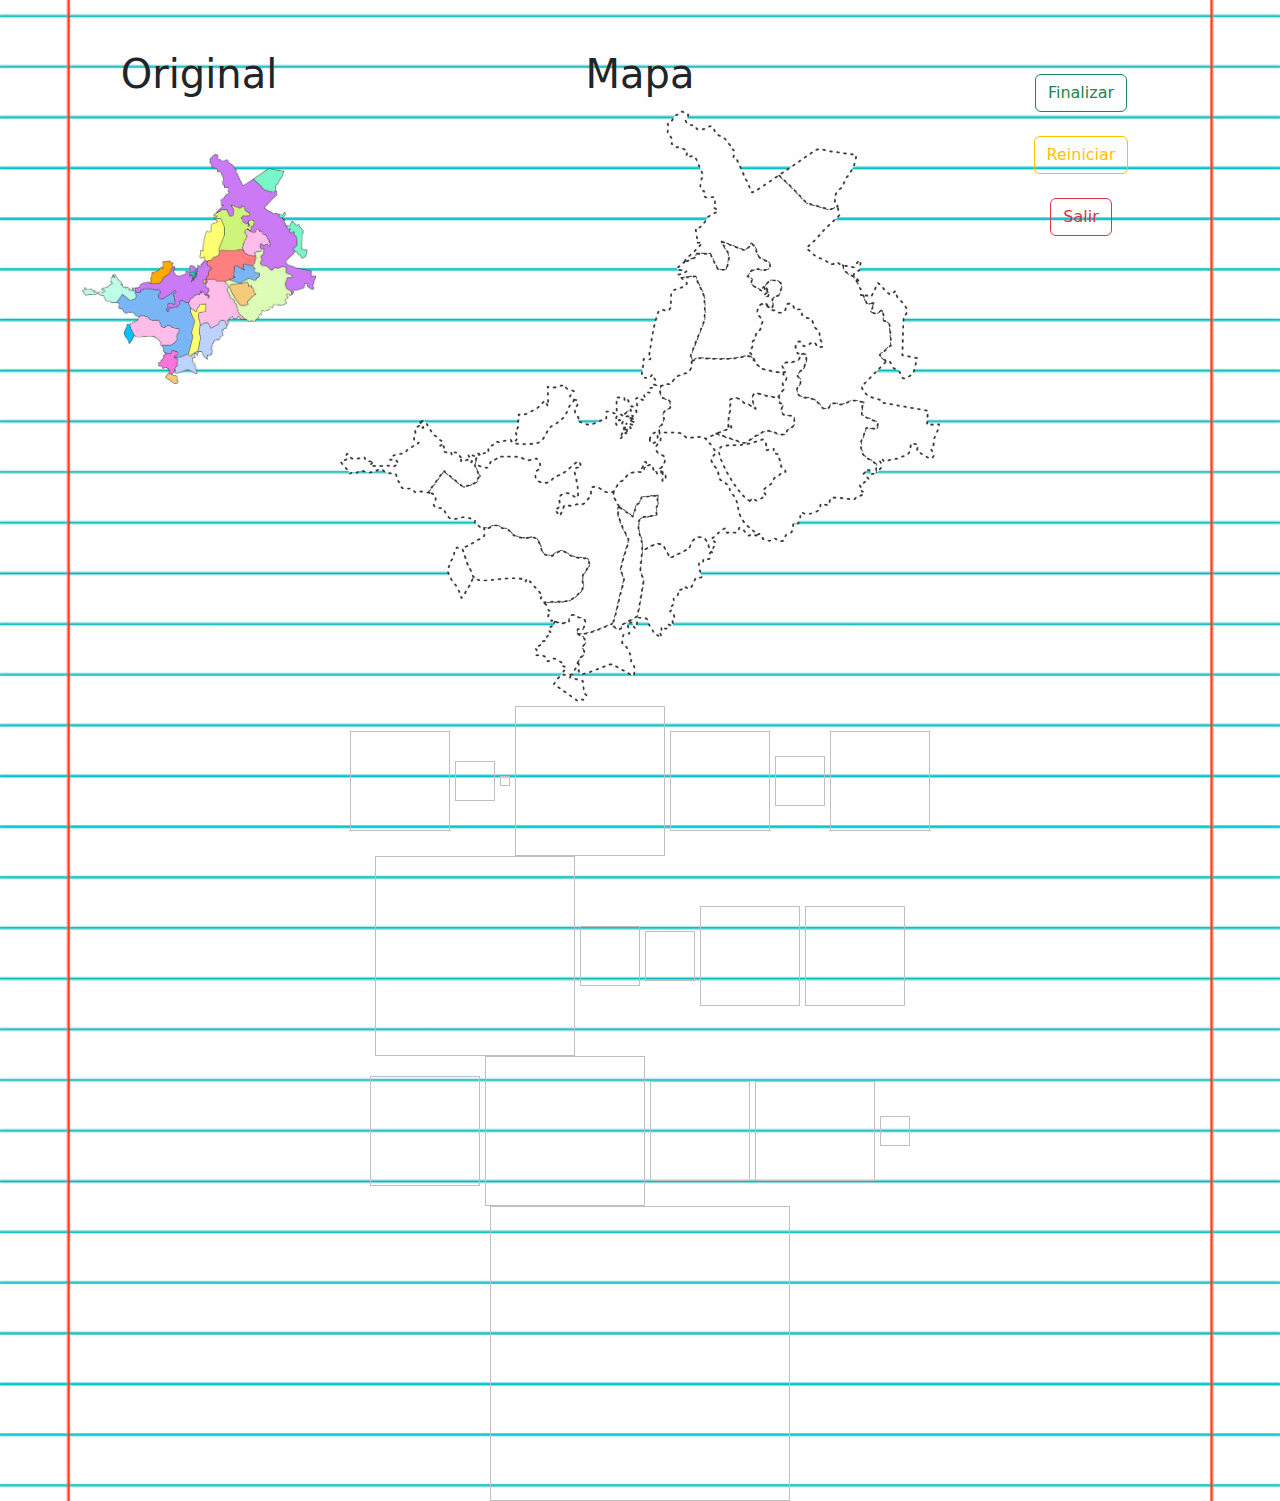
==== index.html @ 9069d30c "div" ====
<!DOCTYPE html>
<html lang="en">
<head>
<meta charset="UTF-8">
<meta name="viewport" content="width=device-width, initial-scale=1.0">
<link href="https://cdn.jsdelivr.net/npm/bootstrap@5.3.3/dist/css/bootstrap.min.css" rel="stylesheet" integrity="sha384-QWTKZyjpPEjISv5WaRU9OFeRpok6YctnYmDr5pNlyT2bRjXh0JMhjY6hW+ALEwIH" crossorigin="anonymous">
  <style>
    /* Estilo para la imagen de fondo */
    body {
      background-image: url('MAPEANDO/FONDO1.png'); /* Ruta de la imagen de fondo */
      background-size: cover; /* Cubre todo el tamaño del cuerpo */
      background-position: center; /* Centra la imagen */
    }
  </style>
<title>Mapeando</title>
<link rel="stylesheet" href="style.css">
</head>
<body>
    <main>
        <div class="container">
          <div class="row">
            <br>
            <div class="col">
              <h1><center>Original</center></h1>
              <br><br>
              <img src="MAPEANDO/MAPA.png" class="img-fluid">
            </div>
            <div class="col-md">
              <h1><center>Mapa</center></h1>
              <svg width="600" height="600" id="entorno">
                <g id="fondo">
                  <image xlink:href="MAPEANDO/MAPA FONDO.png" width="600" height="600" x="0" y="0"></image>
                </g>
                <!-- Aquí se mostrarán las imágenes de la clase padre -->
                <div class="imagenes-padre">
                  <g class="padre" id="0"> <image xlink:href="agt/1.png"  class="movil"></g>
                  <g class="padre" id="1"> <image xlink:href="agt/2.png"  class="movil"></g>
                  <g class="padre" id="2"> <image xlink:href="agt/3.png"  class="movil"></g>
                  <g class="padre" id="3"> <image xlink:href="agt/4.png"  class="movil"></g>
                  <g class="padre" id="4"> <image xlink:href="agt/5.png"  class="movil"></g>
                  <g class="padre" id="5"> <image xlink:href="agt/6.png"  class="movil"></g>
                  <g class="padre" id="6"> <image xlink:href="agt/7.png"  class="movil"></g>
                  <g class="padre" id="7"> <image xlink:href="agt/8.png"  class="movil"></g>
                  <g class="padre" id="8"> <image xlink:href="agt/9.png"  class="movil"></g>
                  <g class="padre" id="9"> <image xlink:href="agt/10.png" class="movil"></g>
                  <g class="padre" id="10"><image xlink:href="agt/11.png" class="movil"></g>
                  <g class="padre" id="11"><image xlink:href="agt/12.png" class="movil"></g>
                  <g class="padre" id="12"><image xlink:href="agt/13.png" class="movil"></g>
                  <g class="padre" id="13"><image xlink:href="agt/14.png" class="movil"></g>
                  <g class="padre" id="14"><image xlink:href="agt/15.png" class="movil"></g>
                  <g class="padre" id="15"><image xlink:href="agt/16.png" class="movil"></g>
                  <g class="padre" id="16"><image xlink:href="agt/17.png" class="movil"></g>
                  <g class="padre" id="17"><image xlink:href="agt/18.png" class="movil"></g>
                  <!-- Agrega las demás imágenes aquí -->
                </div>
              </svg>
            </div>
            <div class="col">
              <br>
              <center><a href="confetti.js" class="btn btn-outline-success">Finalizar</a></center>
              <br>
              <center><a href="index.html" class="btn btn-outline-warning">Reiniciar</a></center>
              <br>
              <center><a href="menu.html" class="btn btn-outline-danger">Salir</a></center>
            </div>
          </div>
        </div>
      </main>
    <footer>
    </footer>
</body>
<script>
    function mostrarNombre() {
        // Obtener el valor del nombre ingresado
        var nombre = document.getElementById("nombre").value;

        // Mostrar el nombre en el div
        var divNombre = document.getElementById("divNombre");
        var nombreMostrado = document.getElementById("nombreMostrado");
        nombreMostrado.textContent = nombre;
        divNombre.style.display = "block"; // Mostrar el div
    }
</script>
<script src="juego.js"></script>
<script src="confetti.js"></script>
<script src="https://cdn.jsdelivr.net/npm/bootstrap@5.3.2/dist/js/bootstrap.bundle.min.js" integrity="sha384-C6RzsynM9kWDrMNeT87bh95OGNyZPhcTNXj1NW7RuBCsyN/o0jlpcV8Qyq46cDfL" crossorigin="anonymous"></script>
</html>
---- style.css ----
.comic-neue-light {
  font-family: "Comic Neue", cursive;
  font-weight: 300;
  font-style: normal;
}

.comic-neue-regular {
  font-family: "Comic Neue", cursive;
  font-weight: 400;
  font-style: normal;
}

.comic-neue-bold {
  font-family: "Comic Neue", cursive;
  font-weight: 700;
  font-style: normal;
}

.comic-neue-light-italic {
  font-family: "Comic Neue", cursive;
  font-weight: 300;
  font-style: italic;
}

.comic-neue-regular-italic {
  font-family: "Comic Neue", cursive;
  font-weight: 400;
  font-style: italic;
}

.comic-neue-bold-italic {
  font-family: "Comic Neue", cursive;
  font-weight: 700;
  font-style: italic;
}

#body1 {
    font-family: Arial, sans-serif;
    margin: 0;
    padding: 0;
    background-color: #f0f0f0;
  }
  
  .container {
    text-align: center;
    margin-top: 50px;
  }
  
  .title {
    color: #333;
  }
  
  .puzzle-container {
    position: relative;
    margin-top: 20px;
    width: 400px;
    height: 300px;
    border: 2px solid #333;
    overflow: hidden;
  }
  
  .puzzle-image {
    width: 100%;
    height: 100%;
    background-image: url('/agt/mapa.png'); /* Coloca la imagen de tu rompecabezas */
    background-size: cover;
    transition: transform 0.5s ease;
  }
  
  .start-button {
    margin-top: 20px;
    padding: 10px 20px;
    font-size: 16px;
    background-color: #4CAF50;
    color: white;
    border: none;
    border-radius: 5px;
    cursor: pointer;
    transition: background-color 0.3s ease;
  }
  
  .start-button:hover {
    background-color: #45a049;
  }
  
  .start-button:active {
    background-color: #3e8e41;
  }
  
  .start-button:focus {
    outline: none;
  }
  
  /* Animación para cuando se inicia el juego */
  .start-game {
    animation: shake 0.5s;
  }
  
  @keyframes shake {
    0% { transform: translateX(0); }
    25% { transform: translateX(-10px); }
    50% { transform: translateX(10px); }
    75% { transform: translateX(-5px); }
    100% { transform: translateX(0); }
  }
  
body {
    margin: 0;
    padding: 0;
    overflow: hidden; /* Para que el confeti no desborde */
    background-color: #f0f0f0;
}

.confeti {
    width: 20px; /* Ancho del rectángulo */
    height: 10px; /* Altura del rectángulo */
    position: absolute;
    animation: fall 5s infinite linear; /* Animación de caída */
}

@keyframes fall {
    0% {
        transform: translateY(-100vh) rotate(0deg);
        opacity: 0;
    }
    100% {
        transform: translateY(100vh) rotate(360deg);
        opacity: 1;
    }
}

#entorno{
    display: block;
    margin: 0 auto;
}
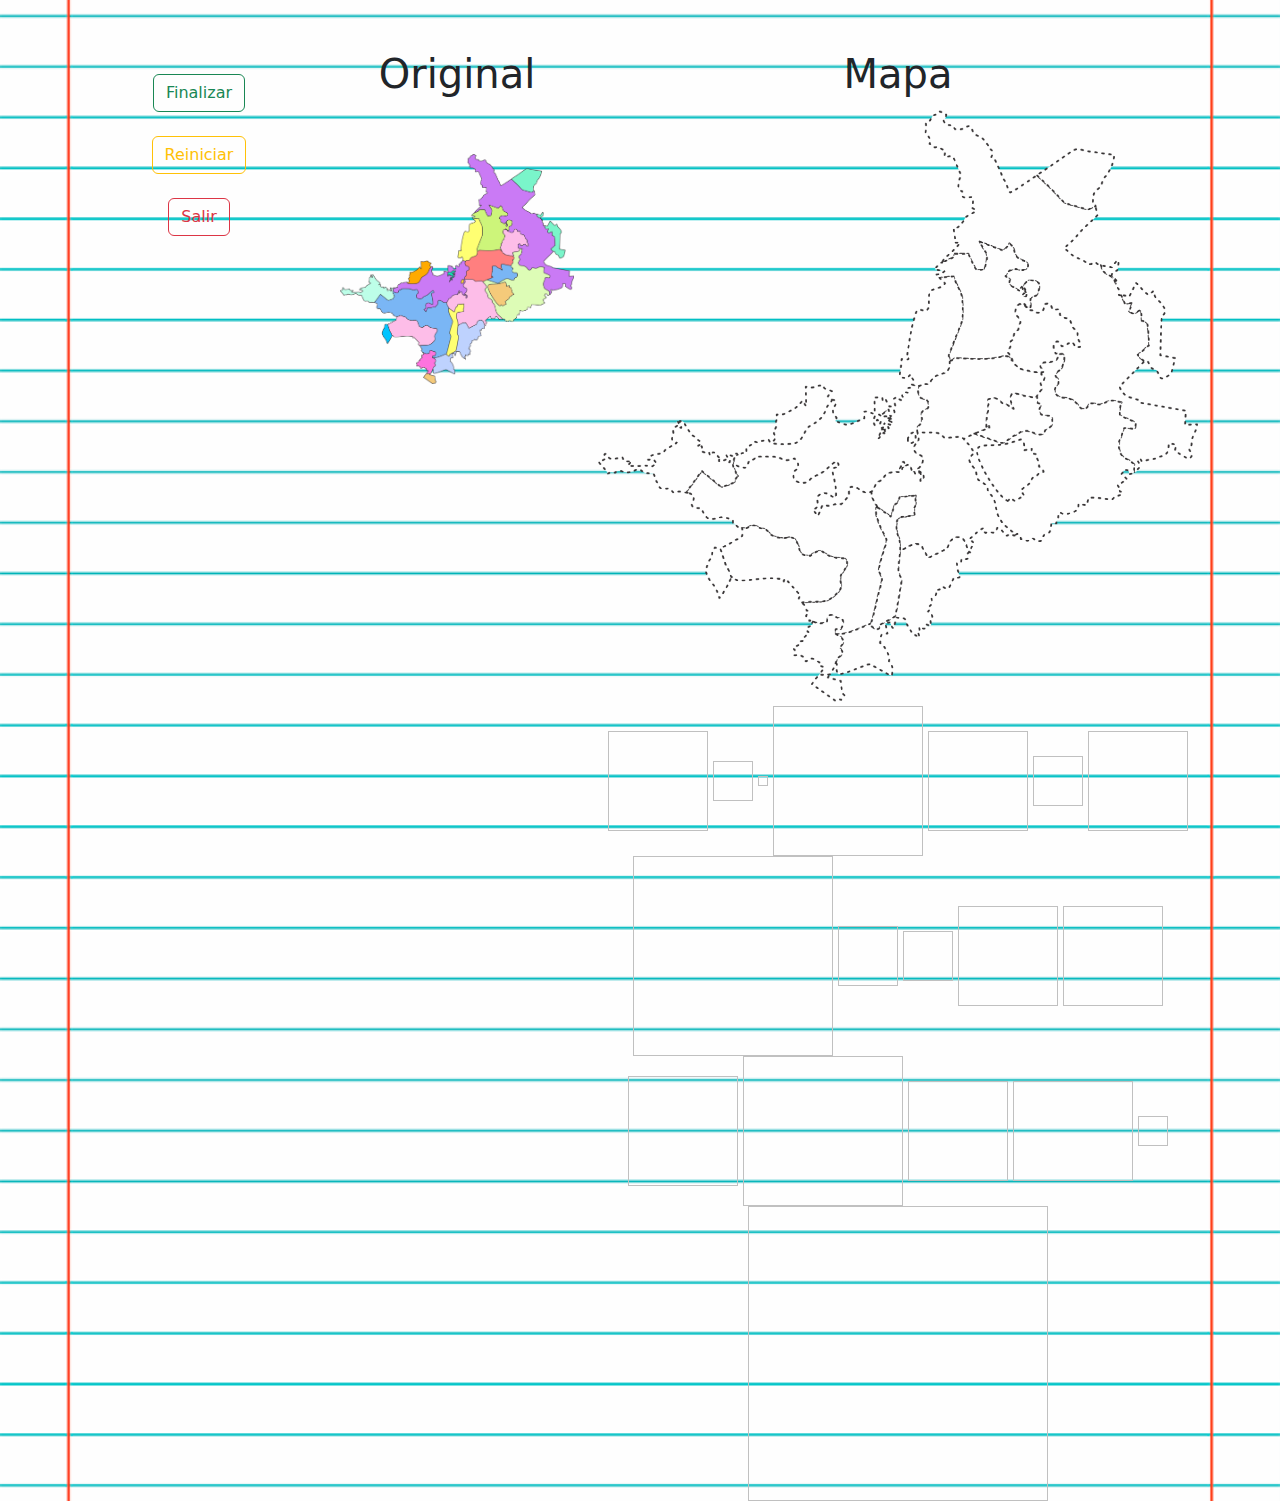
==== commit f05b7337: "botones" ====
--- a/index.html
+++ b/index.html
@@ -19,6 +19,14 @@
     <main>
         <div class="container">
           <div class="row">
+            <div class="col">
+                <br>
+                <center><a href="confetti.js" class="btn btn-outline-success">Finalizar</a></center>
+                <br>
+                <center><a href="index.html" class="btn btn-outline-warning">Reiniciar</a></center>
+                <br>
+                <center><a href="menu.html" class="btn btn-outline-danger">Salir</a></center>
+              </div>
             <br>
             <div class="col">
               <h1><center>Original</center></h1>
@@ -55,14 +63,6 @@
                 </div>
               </svg>
             </div>
-            <div class="col">
-              <br>
-              <center><a href="confetti.js" class="btn btn-outline-success">Finalizar</a></center>
-              <br>
-              <center><a href="index.html" class="btn btn-outline-warning">Reiniciar</a></center>
-              <br>
-              <center><a href="menu.html" class="btn btn-outline-danger">Salir</a></center>
-            </div>
           </div>
         </div>
       </main>
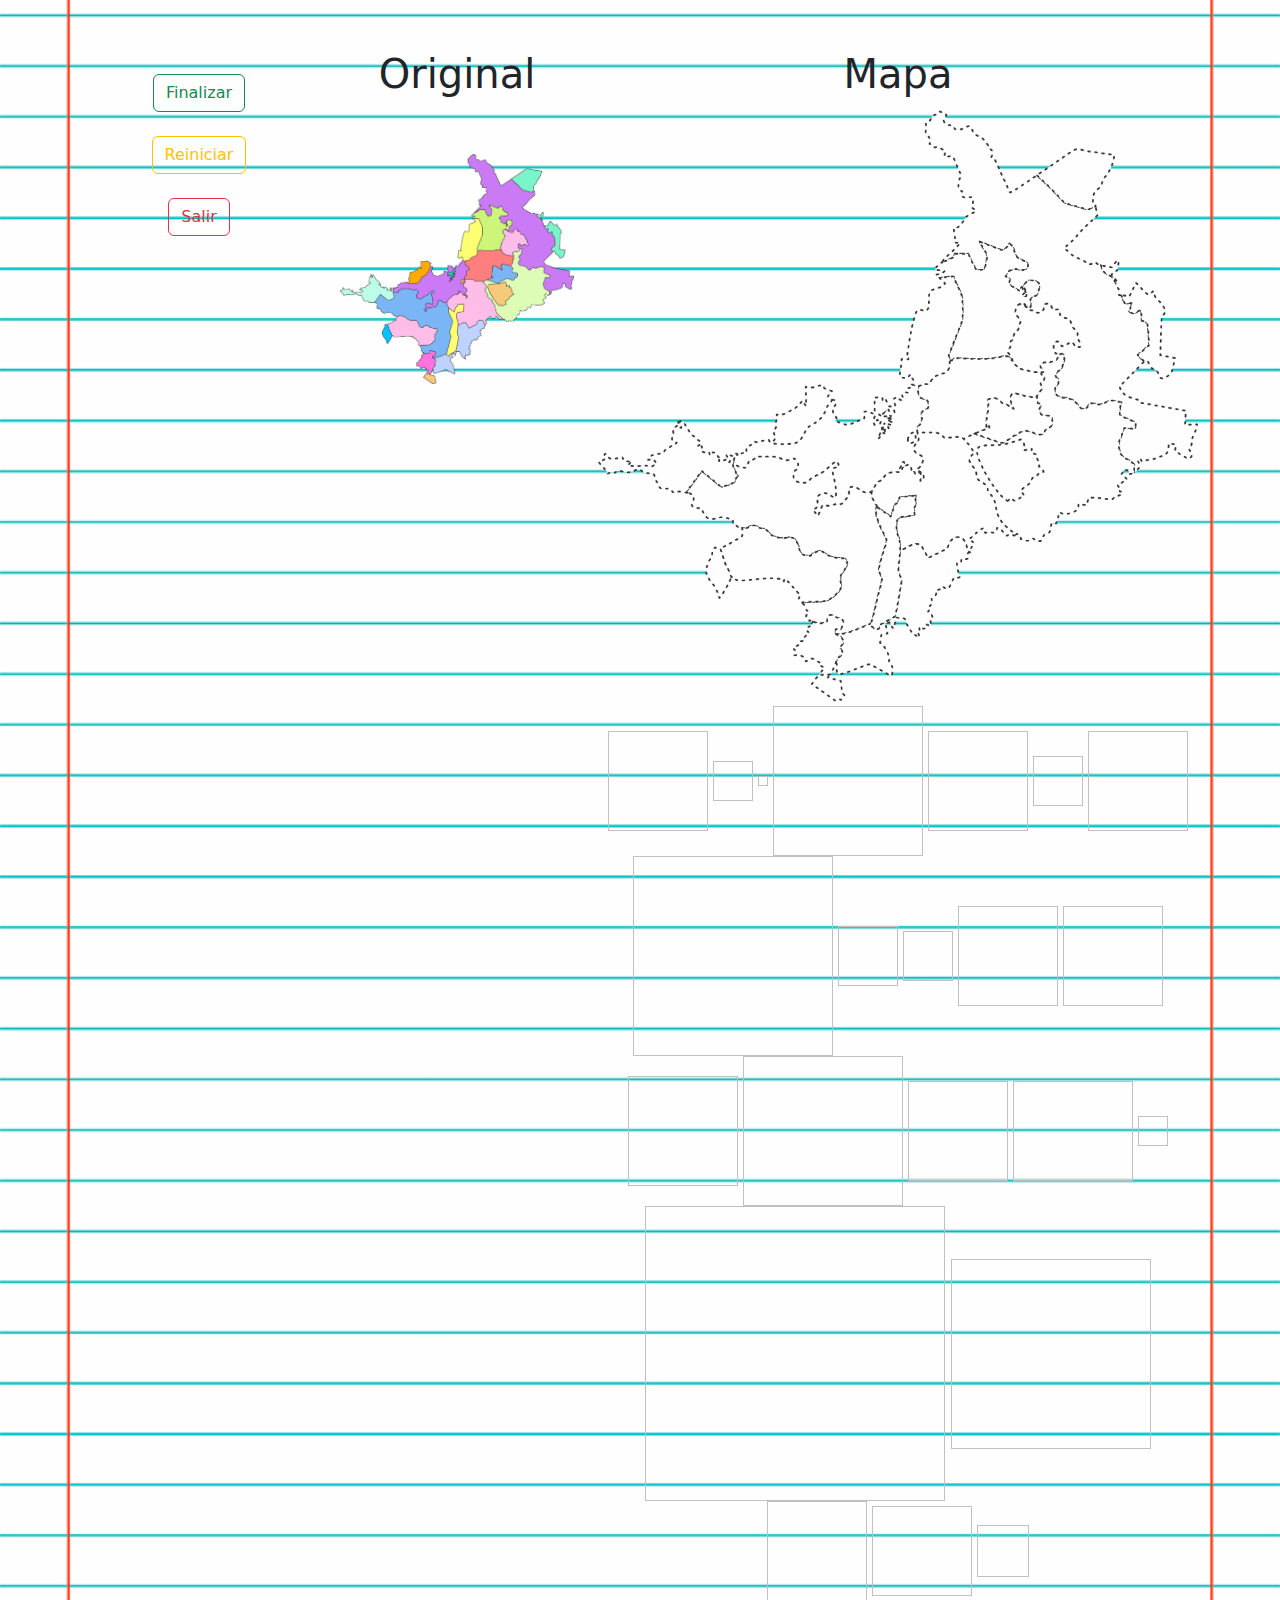
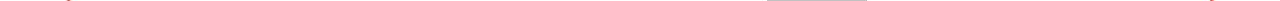
==== commit 2b78814b: "imagenes" ====
--- a/index.html
+++ b/index.html
@@ -59,6 +59,10 @@
                   <g class="padre" id="15"><image xlink:href="agt/16.png" class="movil"></g>
                   <g class="padre" id="16"><image xlink:href="agt/17.png" class="movil"></g>
                   <g class="padre" id="17"><image xlink:href="agt/18.png" class="movil"></g>
+                  <g class="padre" id="18"><image xlink:href="agt/19.png" class="movil"></g>
+                  <g class="padre" id="19"><image xlink:href="agt/20.png" class="movil"></g>
+                  <g class="padre" id="20"><image xlink:href="agt/21.png" class="movil"></g>
+                  <g class="padre" id="21"><image xlink:href="agt/22.png" class="movil"></g>
                   <!-- Agrega las demás imágenes aquí -->
                 </div>
               </svg>
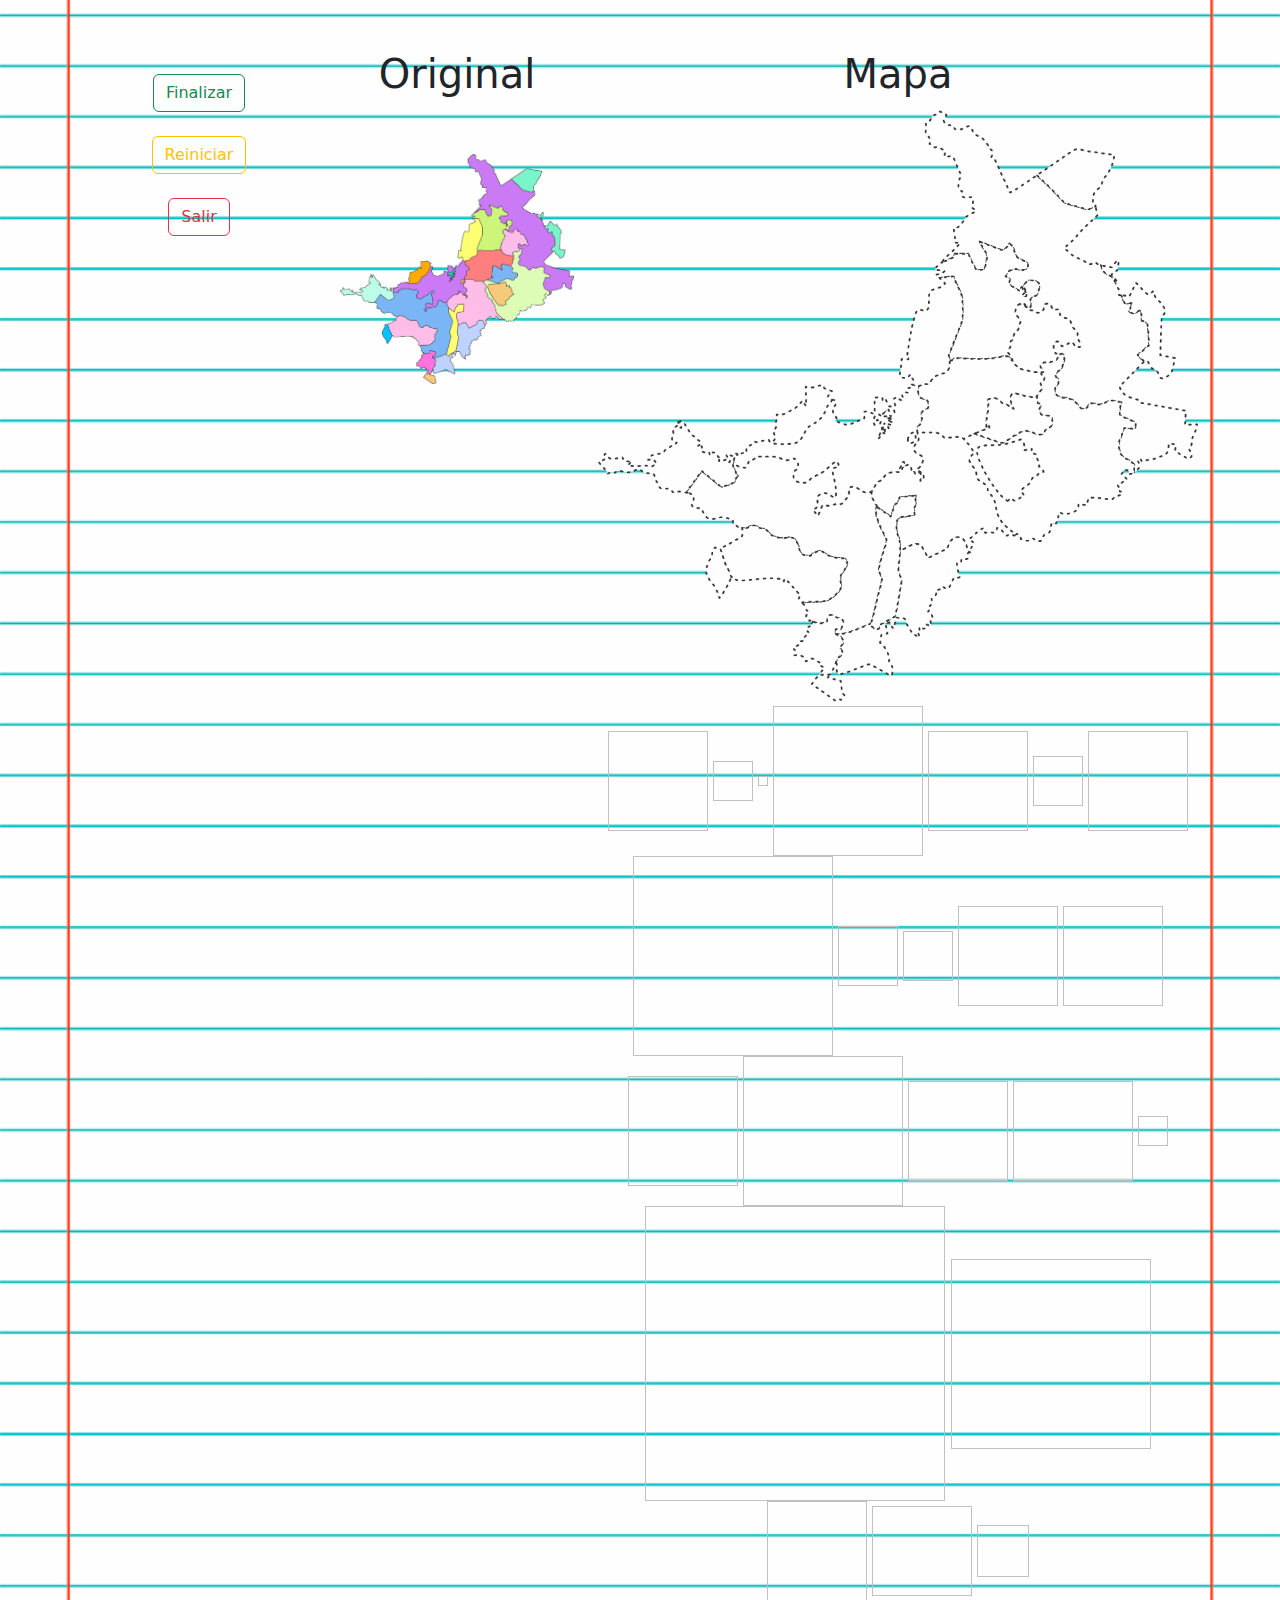
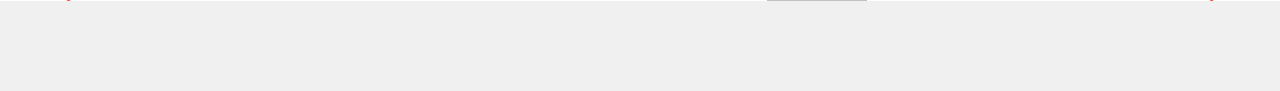
==== commit bd5c2c41: "img" ====
--- a/index.html
+++ b/index.html
@@ -33,37 +33,36 @@
               <br><br>
               <img src="MAPEANDO/MAPA.png" class="img-fluid">
             </div>
-            <div class="col-md">
+            <div class="col">
               <h1><center>Mapa</center></h1>
               <svg width="600" height="600" id="entorno">
                 <g id="fondo">
                   <image xlink:href="MAPEANDO/MAPA FONDO.png" width="600" height="600" x="0" y="0"></image>
                 </g>
                 <!-- Aquí se mostrarán las imágenes de la clase padre -->
-                <div class="imagenes-padre">
-                  <g class="padre" id="0"> <image xlink:href="agt/1.png"  class="movil"></g>
-                  <g class="padre" id="1"> <image xlink:href="agt/2.png"  class="movil"></g>
-                  <g class="padre" id="2"> <image xlink:href="agt/3.png"  class="movil"></g>
-                  <g class="padre" id="3"> <image xlink:href="agt/4.png"  class="movil"></g>
-                  <g class="padre" id="4"> <image xlink:href="agt/5.png"  class="movil"></g>
-                  <g class="padre" id="5"> <image xlink:href="agt/6.png"  class="movil"></g>
-                  <g class="padre" id="6"> <image xlink:href="agt/7.png"  class="movil"></g>
-                  <g class="padre" id="7"> <image xlink:href="agt/8.png"  class="movil"></g>
-                  <g class="padre" id="8"> <image xlink:href="agt/9.png"  class="movil"></g>
-                  <g class="padre" id="9"> <image xlink:href="agt/10.png" class="movil"></g>
-                  <g class="padre" id="10"><image xlink:href="agt/11.png" class="movil"></g>
-                  <g class="padre" id="11"><image xlink:href="agt/12.png" class="movil"></g>
-                  <g class="padre" id="12"><image xlink:href="agt/13.png" class="movil"></g>
-                  <g class="padre" id="13"><image xlink:href="agt/14.png" class="movil"></g>
-                  <g class="padre" id="14"><image xlink:href="agt/15.png" class="movil"></g>
-                  <g class="padre" id="15"><image xlink:href="agt/16.png" class="movil"></g>
-                  <g class="padre" id="16"><image xlink:href="agt/17.png" class="movil"></g>
-                  <g class="padre" id="17"><image xlink:href="agt/18.png" class="movil"></g>
-                  <g class="padre" id="18"><image xlink:href="agt/19.png" class="movil"></g>
-                  <g class="padre" id="19"><image xlink:href="agt/20.png" class="movil"></g>
-                  <g class="padre" id="20"><image xlink:href="agt/21.png" class="movil"></g>
-                  <g class="padre" id="21"><image xlink:href="agt/22.png" class="movil"></g>
-                  <!-- Agrega las demás imágenes aquí -->
+                <div class="col">
+                  <g class="padre" id="0"> <image xlink:href="/agt/1.png"  class="movil"></g>
+                  <g class="padre" id="1"> <image xlink:href="/agt/2.png"  class="movil"></g>
+                  <g class="padre" id="2"> <image xlink:href="/agt/3.png"  class="movil"></g>
+                  <g class="padre" id="3"> <image xlink:href="/agt/4.png"  class="movil"></g>
+                  <g class="padre" id="4"> <image xlink:href="/agt/5.png"  class="movil"></g>
+                  <g class="padre" id="5"> <image xlink:href="/agt/6.png"  class="movil"></g>
+                  <g class="padre" id="6"> <image xlink:href="/agt/7.png"  class="movil"></g>
+                  <g class="padre" id="7"> <image xlink:href="/agt/8.png"  class="movil"></g>
+                  <g class="padre" id="8"> <image xlink:href="/agt/9.png"  class="movil"></g>
+                  <g class="padre" id="9"> <image xlink:href="/agt/10.png" class="movil"></g>
+                  <g class="padre" id="10"><image xlink:href="/agt/11.png" class="movil"></g>
+                  <g class="padre" id="11"><image xlink:href="/agt/12.png" class="movil"></g>
+                  <g class="padre" id="12"><image xlink:href="/agt/13.png" class="movil"></g>
+                  <g class="padre" id="13"><image xlink:href="/agt/14.png" class="movil"></g>
+                  <g class="padre" id="14"><image xlink:href="/agt/15.png" class="movil"></g>
+                  <g class="padre" id="15"><image xlink:href="/agt/16.png" class="movil"></g>
+                  <g class="padre" id="16"><image xlink:href="/agt/17.png" class="movil"></g>
+                  <g class="padre" id="17"><image xlink:href="/agt/18.png" class="movil"></g>
+                  <g class="padre" id="18"><image xlink:href="/agt/19.png" class="movil"></g>
+                  <g class="padre" id="19"><image xlink:href="/agt/20.png" class="movil"></g>
+                  <g class="padre" id="20"><image xlink:href="/agt/21.png" class="movil"></g>
+                  <g class="padre" id="21"><image xlink:href="/agt/22.png" class="movil"></g>
                 </div>
               </svg>
             </div>
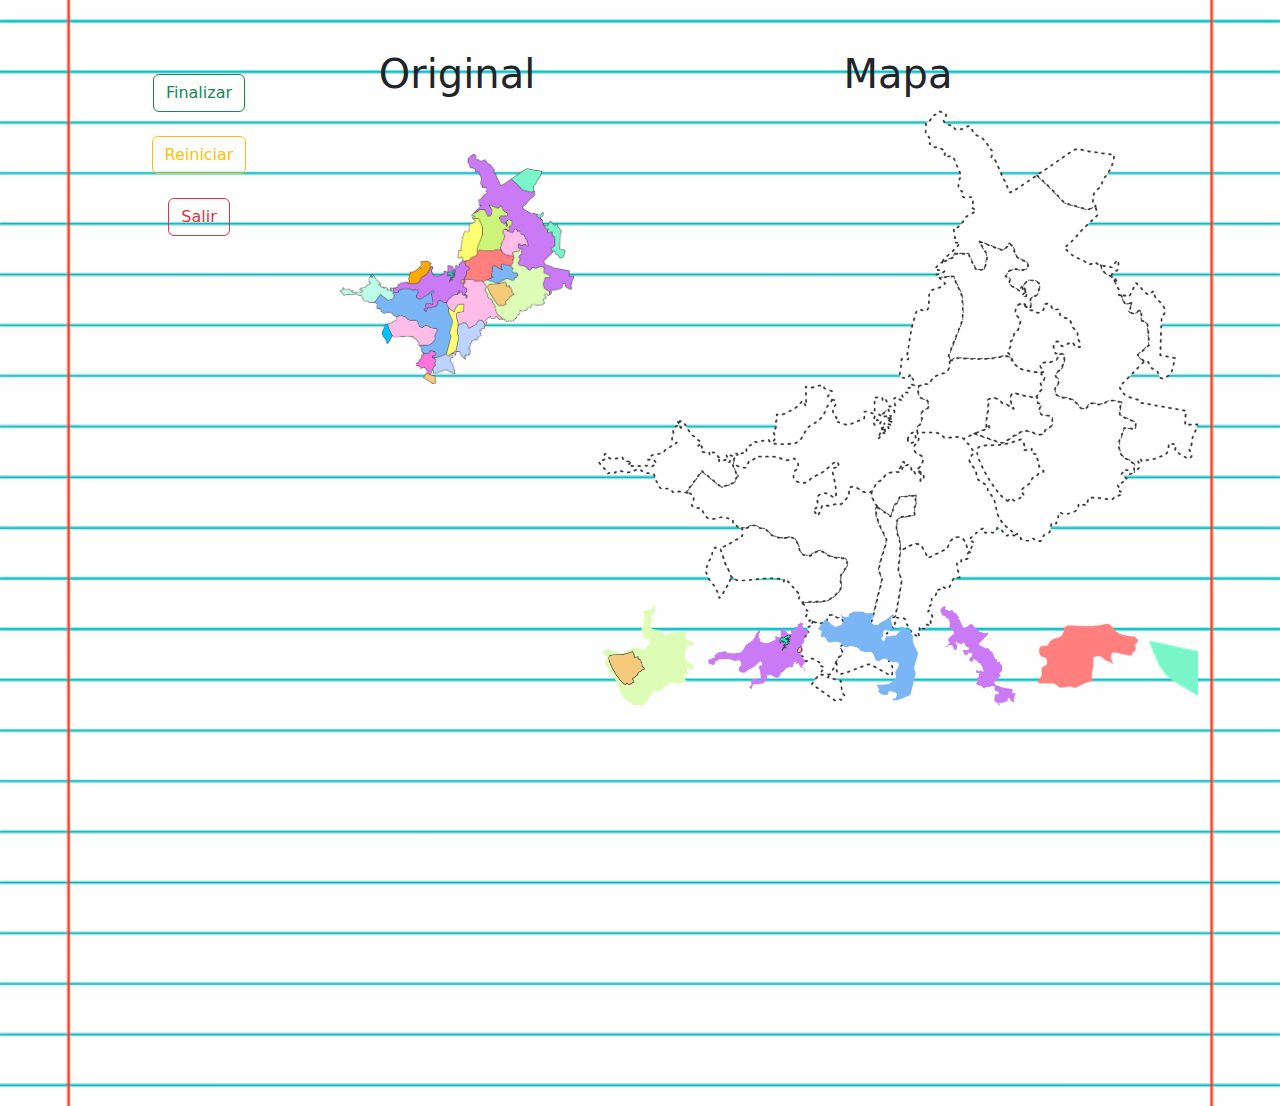
==== commit 71dd3b53: "ajuste de imagenes" ====
--- a/index.html
+++ b/index.html
@@ -35,35 +35,32 @@
             </div>
             <div class="col">
               <h1><center>Mapa</center></h1>
-              <svg width="600" height="600" id="entorno">
+              <svg width="600" height="1000" id="entorno">
                 <g id="fondo">
                   <image xlink:href="MAPEANDO/MAPA FONDO.png" width="600" height="600" x="0" y="0"></image>
                 </g>
-                <!-- Aquí se mostrarán las imágenes de la clase padre -->
-                <div class="col">
-                  <g class="padre" id="0"> <image xlink:href="/agt/1.png"  class="movil"></g>
-                  <g class="padre" id="1"> <image xlink:href="/agt/2.png"  class="movil"></g>
-                  <g class="padre" id="2"> <image xlink:href="/agt/3.png"  class="movil"></g>
-                  <g class="padre" id="3"> <image xlink:href="/agt/4.png"  class="movil"></g>
-                  <g class="padre" id="4"> <image xlink:href="/agt/5.png"  class="movil"></g>
-                  <g class="padre" id="5"> <image xlink:href="/agt/6.png"  class="movil"></g>
-                  <g class="padre" id="6"> <image xlink:href="/agt/7.png"  class="movil"></g>
-                  <g class="padre" id="7"> <image xlink:href="/agt/8.png"  class="movil"></g>
-                  <g class="padre" id="8"> <image xlink:href="/agt/9.png"  class="movil"></g>
-                  <g class="padre" id="9"> <image xlink:href="/agt/10.png" class="movil"></g>
-                  <g class="padre" id="10"><image xlink:href="/agt/11.png" class="movil"></g>
-                  <g class="padre" id="11"><image xlink:href="/agt/12.png" class="movil"></g>
-                  <g class="padre" id="12"><image xlink:href="/agt/13.png" class="movil"></g>
-                  <g class="padre" id="13"><image xlink:href="/agt/14.png" class="movil"></g>
-                  <g class="padre" id="14"><image xlink:href="/agt/15.png" class="movil"></g>
-                  <g class="padre" id="15"><image xlink:href="/agt/16.png" class="movil"></g>
-                  <g class="padre" id="16"><image xlink:href="/agt/17.png" class="movil"></g>
-                  <g class="padre" id="17"><image xlink:href="/agt/18.png" class="movil"></g>
-                  <g class="padre" id="18"><image xlink:href="/agt/19.png" class="movil"></g>
-                  <g class="padre" id="19"><image xlink:href="/agt/20.png" class="movil"></g>
-                  <g class="padre" id="20"><image xlink:href="/agt/21.png" class="movil"></g>
-                  <g class="padre" id="21"><image xlink:href="/agt/22.png" class="movil"></g>
-                </div>
+                  <g class="padre" id="0"> <image xlink:href="agt/1.png"  class="movil"></g>
+                  <g class="padre" id="1"> <image xlink:href="agt/2.png"  class="movil"></g>
+                  <g class="padre" id="2"> <image xlink:href="agt/3.png"  class="movil"></g>
+                  <g class="padre" id="3"> <image xlink:href="agt/4.png"  class="movil"></g>
+                  <g class="padre" id="4"> <image xlink:href="agt/5.png"  class="movil"></g>
+                  <g class="padre" id="5"> <image xlink:href="agt/6.png"  class="movil"></g>
+                  <g class="padre" id="6"> <image xlink:href="agt/7.png"  class="movil"></g>
+                  <g class="padre" id="7"> <image xlink:href="agt/8.png"  class="movil"></g>
+                  <g class="padre" id="8"> <image xlink:href="agt/9.png"  class="movil"></g>
+                  <g class="padre" id="9"> <image xlink:href="agt/10.png" class="movil"></g>
+                  <g class="padre" id="10"><image xlink:href="agt/11.png" class="movil"></g>
+                  <g class="padre" id="11"><image xlink:href="agt/12.png" class="movil"></g>
+                  <g class="padre" id="12"><image xlink:href="agt/13.png" class="movil"></g>
+                  <g class="padre" id="13"><image xlink:href="agt/14.png" class="movil"></g>
+                  <g class="padre" id="14"><image xlink:href="agt/15.png" class="movil"></g>
+                  <g class="padre" id="15"><image xlink:href="agt/16.png" class="movil"></g>
+                  <g class="padre" id="16"><image xlink:href="agt/17.png" class="movil"></g>
+                  <g class="padre" id="17"><image xlink:href="agt/18.png" class="movil"></g>
+                  <g class="padre" id="18"><image xlink:href="agt/19.png" class="movil"></g>
+                  <g class="padre" id="19"><image xlink:href="agt/20.png" class="movil"></g>
+                  <g class="padre" id="20"><image xlink:href="agt/21.png" class="movil"></g>
+                  <g class="padre" id="21"><image xlink:href="agt/22.png" class="movil"></g>
               </svg>
             </div>
           </div>
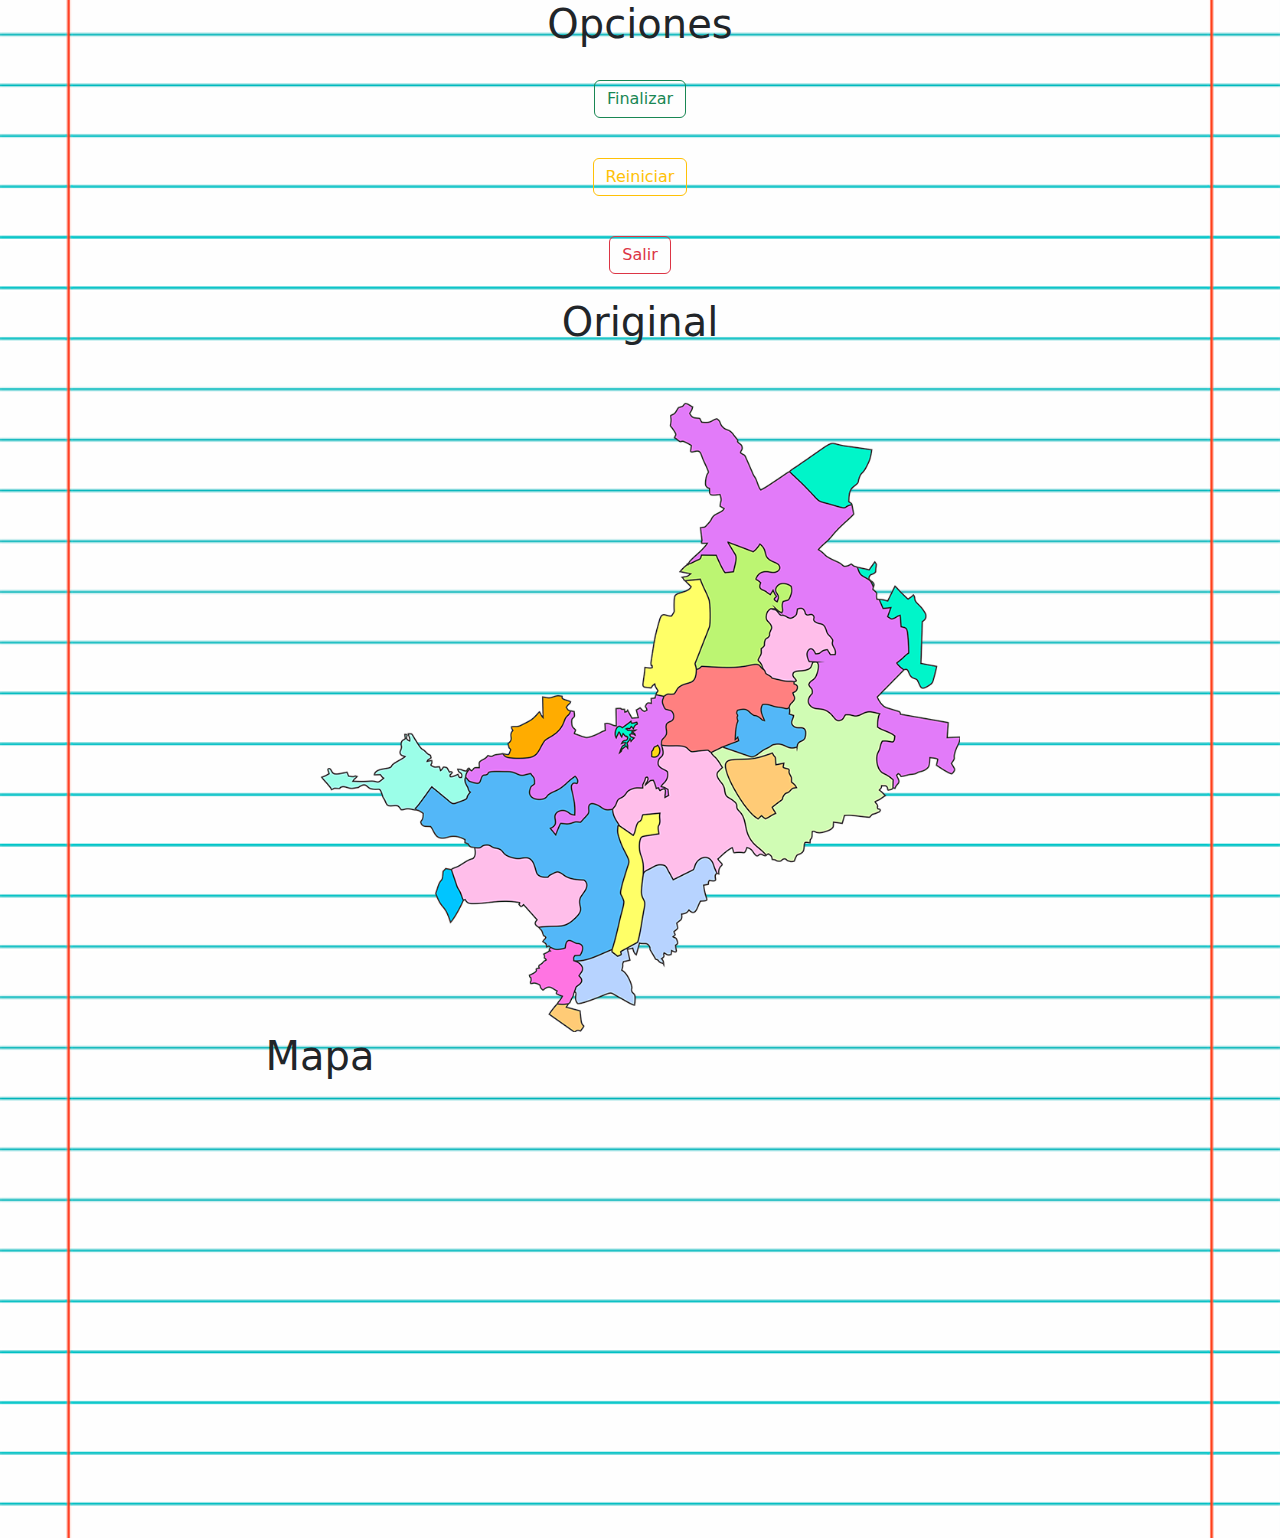
==== commit 476ace83: "corecciones" ====
--- a/index.html
+++ b/index.html
@@ -1,5 +1,5 @@
 <!DOCTYPE html>
-<html lang="en">
+<html lang="es">
 <head>
 <meta charset="UTF-8">
 <meta name="viewport" content="width=device-width, initial-scale=1.0">
@@ -17,70 +17,61 @@
 </head>
 <body>
     <main>
-        <div class="container">
-          <div class="row">
-            <div class="col">
-                <br>
-                <center><a href="confetti.js" class="btn btn-outline-success">Finalizar</a></center>
-                <br>
-                <center><a href="index.html" class="btn btn-outline-warning">Reiniciar</a></center>
-                <br>
-                <center><a href="menu.html" class="btn btn-outline-danger">Salir</a></center>
-              </div>
+          <center>
+            <div class="col-sm-6">
+              <h1>Opciones</h1>
+              <br>
+              <a href="confetti.js" class="btn btn-outline-success">Finalizar</a>
+              <p></p>
+              <br>
+              <a href="index.html" class="btn btn-outline-warning">Reiniciar</a>
+              <p></p>
+              <br>
+              <a href="menu.html" class="btn btn-outline-danger">Salir</a>
+            </div>
+          </center>
+          <center>
             <br>
-            <div class="col">
-              <h1><center>Original</center></h1>
-              <br><br>
-              <img src="MAPEANDO/MAPA.png" class="img-fluid">
-            </div>
-            <div class="col">
-              <h1><center>Mapa</center></h1>
-              <svg width="600" height="1000" id="entorno">
-                <g id="fondo">
-                  <image xlink:href="MAPEANDO/MAPA FONDO.png" width="600" height="600" x="0" y="0"></image>
-                </g>
-                  <g class="padre" id="0"> <image xlink:href="agt/1.png"  class="movil"></g>
-                  <g class="padre" id="1"> <image xlink:href="agt/2.png"  class="movil"></g>
-                  <g class="padre" id="2"> <image xlink:href="agt/3.png"  class="movil"></g>
-                  <g class="padre" id="3"> <image xlink:href="agt/4.png"  class="movil"></g>
-                  <g class="padre" id="4"> <image xlink:href="agt/5.png"  class="movil"></g>
-                  <g class="padre" id="5"> <image xlink:href="agt/6.png"  class="movil"></g>
-                  <g class="padre" id="6"> <image xlink:href="agt/7.png"  class="movil"></g>
-                  <g class="padre" id="7"> <image xlink:href="agt/8.png"  class="movil"></g>
-                  <g class="padre" id="8"> <image xlink:href="agt/9.png"  class="movil"></g>
-                  <g class="padre" id="9"> <image xlink:href="agt/10.png" class="movil"></g>
-                  <g class="padre" id="10"><image xlink:href="agt/11.png" class="movil"></g>
-                  <g class="padre" id="11"><image xlink:href="agt/12.png" class="movil"></g>
-                  <g class="padre" id="12"><image xlink:href="agt/13.png" class="movil"></g>
-                  <g class="padre" id="13"><image xlink:href="agt/14.png" class="movil"></g>
-                  <g class="padre" id="14"><image xlink:href="agt/15.png" class="movil"></g>
-                  <g class="padre" id="15"><image xlink:href="agt/16.png" class="movil"></g>
-                  <g class="padre" id="16"><image xlink:href="agt/17.png" class="movil"></g>
-                  <g class="padre" id="17"><image xlink:href="agt/18.png" class="movil"></g>
-                  <g class="padre" id="18"><image xlink:href="agt/19.png" class="movil"></g>
-                  <g class="padre" id="19"><image xlink:href="agt/20.png" class="movil"></g>
-                  <g class="padre" id="20"><image xlink:href="agt/21.png" class="movil"></g>
-                  <g class="padre" id="21"><image xlink:href="agt/22.png" class="movil"></g>
-              </svg>
-            </div>
+          <div class="col-sm-6">
+            <h1>Original</h1>
+            <br><br>
+            <img src="MAPEANDO/MAPA1.png" class="img-fluid">
           </div>
-        </div>
+          </center>
+          
+          <div class="col-sm-6">
+            <h1><center>Mapa</center></h1>
+            <svg class="fluid" id="entorno">
+              <g id="fondo">
+                <image xlink:href="MAPEANDO/MAPA FONDO1.png" class="img-fluid"></image>
+              </g>
+                <g class="padre" id="0"> <image xlink:href="agt/1.png"  class="movil"></g>
+                <g class="padre" id="1"> <image xlink:href="agt/2.png"  class="movil"></g>
+                <g class="padre" id="2"> <image xlink:href="agt/3.png"  class="movil"></g>
+                <g class="padre" id="3"> <image xlink:href="agt/4.png"  class="movil"></g>
+                <g class="padre" id="4"> <image xlink:href="agt/5.png"  class="movil"></g>
+                <g class="padre" id="5"> <image xlink:href="agt/6.png"  class="movil"></g>
+                <g class="padre" id="6"> <image xlink:href="agt/7.png"  class="movil"></g>
+                <g class="padre" id="7"> <image xlink:href="agt/8.png"  class="movil"></g>
+                <g class="padre" id="8"> <image xlink:href="agt/9.png"  class="movil"></g>
+                <g class="padre" id="9"> <image xlink:href="agt/10.png" class="movil"></g>
+                <g class="padre" id="10"><image xlink:href="agt/11.png" class="movil"></g>
+                <g class="padre" id="11"><image xlink:href="agt/12.png" class="movil"></g>
+                <g class="padre" id="12"><image xlink:href="agt/13.png" class="movil"></g>
+                <g class="padre" id="13"><image xlink:href="agt/14.png" class="movil"></g>
+                <g class="padre" id="14"><image xlink:href="agt/15.png" class="movil"></g>
+                <g class="padre" id="15"><image xlink:href="agt/16.png" class="movil"></g>
+                <g class="padre" id="16"><image xlink:href="agt/17.png" class="movil"></g>
+                <g class="padre" id="17"><image xlink:href="agt/18.png" class="movil"></g>
+                <g class="padre" id="18"><image xlink:href="agt/19.png" class="movil"></g>
+                <g class="padre" id="19"><image xlink:href="agt/20.png" class="movil"></g>
+                <g class="padre" id="20"><image xlink:href="agt/21.png" class="movil"></g>
+                <g class="padre" id="21"><image xlink:href="agt/22.png" class="movil"></g>
+            </svg>
+          </div>
       </main>
-    <footer>
-    </footer>
 </body>
-<script>
-    function mostrarNombre() {
-        // Obtener el valor del nombre ingresado
-        var nombre = document.getElementById("nombre").value;
 
-        // Mostrar el nombre en el div
-        var divNombre = document.getElementById("divNombre");
-        var nombreMostrado = document.getElementById("nombreMostrado");
-        nombreMostrado.textContent = nombre;
-        divNombre.style.display = "block"; // Mostrar el div
-    }
-</script>
 <script src="juego.js"></script>
 <script src="confetti.js"></script>
 <script src="https://cdn.jsdelivr.net/npm/bootstrap@5.3.2/dist/js/bootstrap.bundle.min.js" integrity="sha384-C6RzsynM9kWDrMNeT87bh95OGNyZPhcTNXj1NW7RuBCsyN/o0jlpcV8Qyq46cDfL" crossorigin="anonymous"></script>
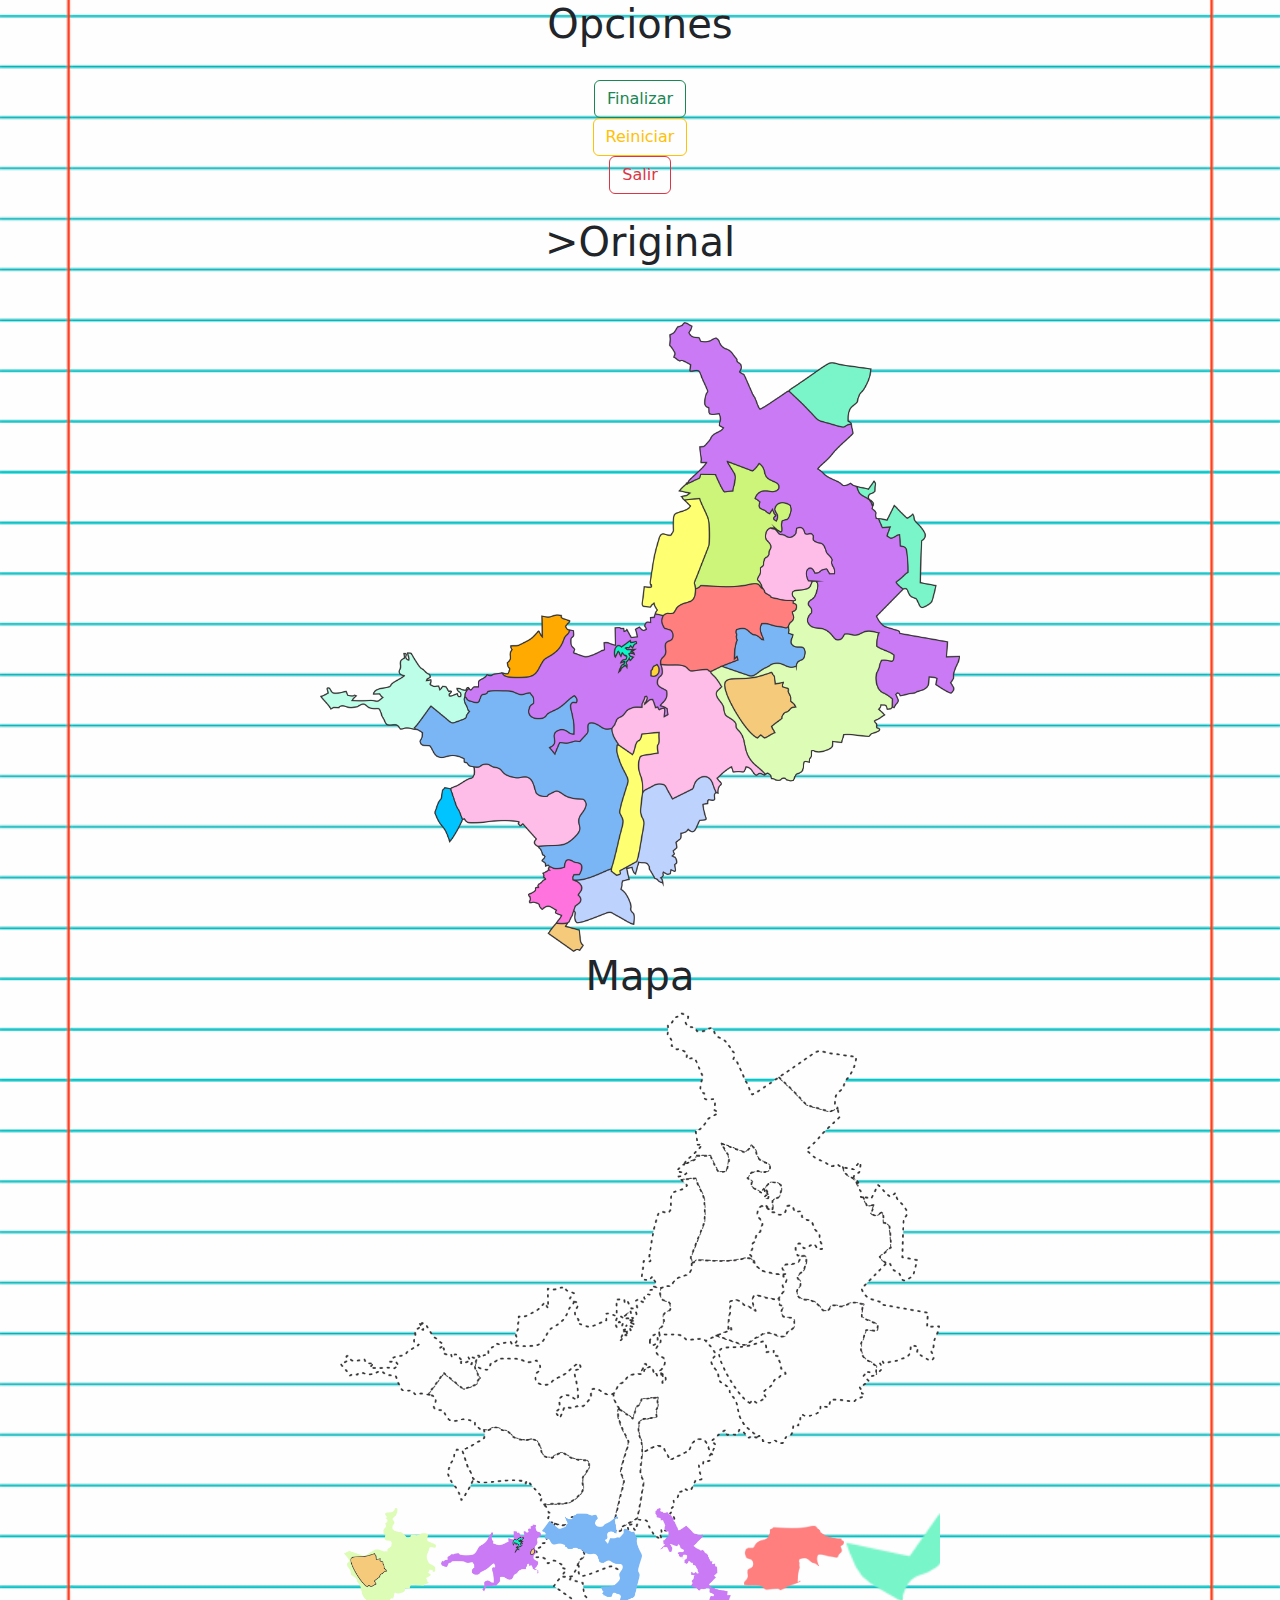
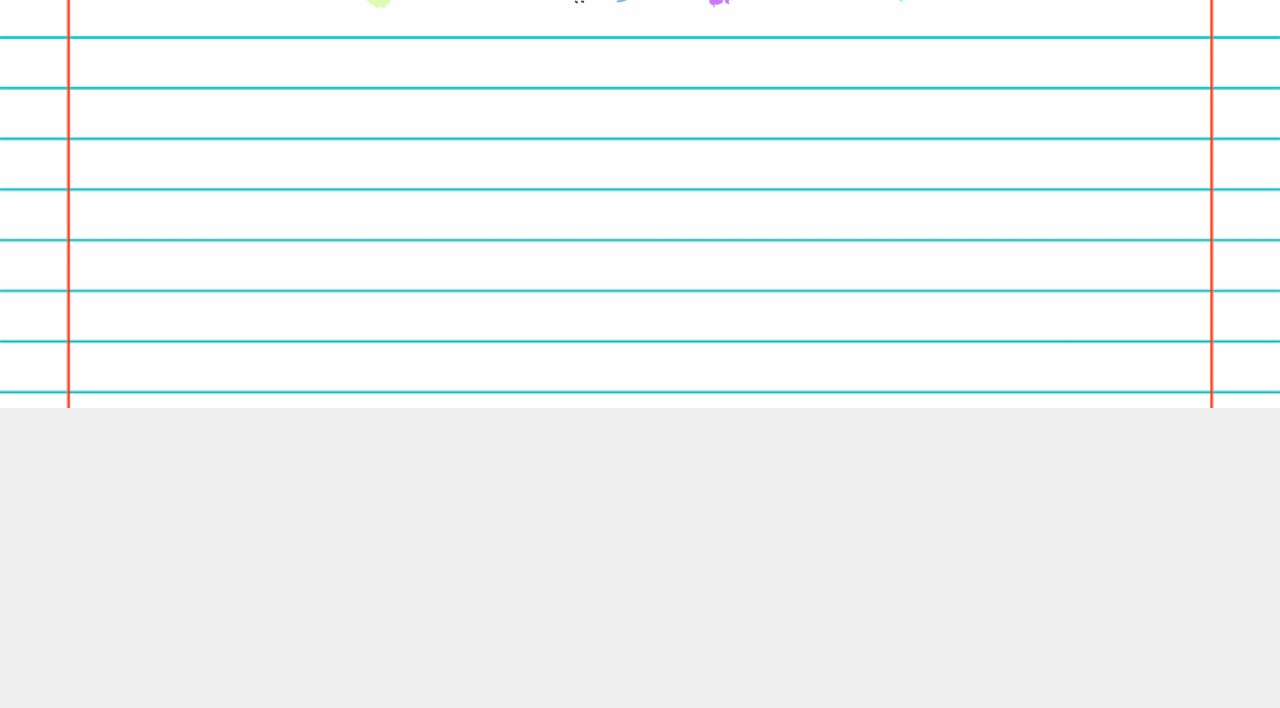
==== commit fa727e70: "." ====
--- a/index.html
+++ b/index.html
@@ -1,5 +1,5 @@
 <!DOCTYPE html>
-<html lang="es">
+<html lang="en">
 <head>
 <meta charset="UTF-8">
 <meta name="viewport" content="width=device-width, initial-scale=1.0">
@@ -17,61 +17,61 @@
 </head>
 <body>
     <main>
-          <center>
-            <div class="col-sm-6">
-              <h1>Opciones</h1>
+            <center>
+              <div class="col-sm-6">
+                <h1>Opciones</h1>
+                <br>
+                <a href="confetti.js" class="btn btn-outline-success">Finalizar</a>
+                <br>
+                <a href="index.html" class="btn btn-outline-warning">Reiniciar</a>
+                <br>
+                <a href="menu.html" class="btn btn-outline-danger">Salir</a>
+            </div>
+            </center>
+            <center>
               <br>
-              <a href="confetti.js" class="btn btn-outline-success">Finalizar</a>
-              <p></p>
-              <br>
-              <a href="index.html" class="btn btn-outline-warning">Reiniciar</a>
-              <p></p>
-              <br>
-              <a href="menu.html" class="btn btn-outline-danger">Salir</a>
-            </div>
-          </center>
-          <center>
-            <br>
-          <div class="col-sm-6">
-            <h1>Original</h1>
-            <br><br>
-            <img src="MAPEANDO/MAPA1.png" class="img-fluid">
-          </div>
-          </center>
-          
-          <div class="col-sm-6">
-            <h1><center>Mapa</center></h1>
-            <svg class="fluid" id="entorno">
-              <g id="fondo">
-                <image xlink:href="MAPEANDO/MAPA FONDO1.png" class="img-fluid"></image>
-              </g>
-                <g class="padre" id="0"> <image xlink:href="agt/1.png"  class="movil"></g>
-                <g class="padre" id="1"> <image xlink:href="agt/2.png"  class="movil"></g>
-                <g class="padre" id="2"> <image xlink:href="agt/3.png"  class="movil"></g>
-                <g class="padre" id="3"> <image xlink:href="agt/4.png"  class="movil"></g>
-                <g class="padre" id="4"> <image xlink:href="agt/5.png"  class="movil"></g>
-                <g class="padre" id="5"> <image xlink:href="agt/6.png"  class="movil"></g>
-                <g class="padre" id="6"> <image xlink:href="agt/7.png"  class="movil"></g>
-                <g class="padre" id="7"> <image xlink:href="agt/8.png"  class="movil"></g>
-                <g class="padre" id="8"> <image xlink:href="agt/9.png"  class="movil"></g>
-                <g class="padre" id="9"> <image xlink:href="agt/10.png" class="movil"></g>
-                <g class="padre" id="10"><image xlink:href="agt/11.png" class="movil"></g>
-                <g class="padre" id="11"><image xlink:href="agt/12.png" class="movil"></g>
-                <g class="padre" id="12"><image xlink:href="agt/13.png" class="movil"></g>
-                <g class="padre" id="13"><image xlink:href="agt/14.png" class="movil"></g>
-                <g class="padre" id="14"><image xlink:href="agt/15.png" class="movil"></g>
-                <g class="padre" id="15"><image xlink:href="agt/16.png" class="movil"></g>
-                <g class="padre" id="16"><image xlink:href="agt/17.png" class="movil"></g>
-                <g class="padre" id="17"><image xlink:href="agt/18.png" class="movil"></g>
-                <g class="padre" id="18"><image xlink:href="agt/19.png" class="movil"></g>
-                <g class="padre" id="19"><image xlink:href="agt/20.png" class="movil"></g>
-                <g class="padre" id="20"><image xlink:href="agt/21.png" class="movil"></g>
-                <g class="padre" id="21"><image xlink:href="agt/22.png" class="movil"></g>
-            </svg>
-          </div>
+              <div class="col-sm-6">
+                <h1>>Original</h1>
+                <br><br>
+                <img src="MAPEANDO/MAPA.png" class="img-fluid">
+              </div>
+            </center>
+            <center>
+              <div class="col-sm-6">
+                <h1>Mapa</h1>
+                <svg width="600" height="1000" id="entorno">
+                  <g id="fondo">
+                    <image xlink:href="MAPEANDO/MAPA FONDO.png" width="600" height="600" x="0" y="0"></image>
+                  </g>
+                    <g class="padre" id="0"> <image xlink:href="agt/1.png"  class="movil"></g>
+                    <g class="padre" id="1"> <image xlink:href="agt/2.png"  class="movil"></g>
+                    <g class="padre" id="2"> <image xlink:href="agt/3.png"  class="movil"></g>
+                    <g class="padre" id="3"> <image xlink:href="agt/4.png"  class="movil"></g>
+                    <g class="padre" id="4"> <image xlink:href="agt/5.png"  class="movil"></g>
+                    <g class="padre" id="5"> <image xlink:href="agt/6.png"  class="movil"></g>
+                    <g class="padre" id="6"> <image xlink:href="agt/7.png"  class="movil"></g>
+                    <g class="padre" id="7"> <image xlink:href="agt/8.png"  class="movil"></g>
+                    <g class="padre" id="8"> <image xlink:href="agt/9.png"  class="movil"></g>
+                    <g class="padre" id="9"> <image xlink:href="agt/10.png" class="movil"></g>
+                    <g class="padre" id="10"><image xlink:href="agt/11.png" class="movil"></g>
+                    <g class="padre" id="11"><image xlink:href="agt/12.png" class="movil"></g>
+                    <g class="padre" id="12"><image xlink:href="agt/13.png" class="movil"></g>
+                    <g class="padre" id="13"><image xlink:href="agt/14.png" class="movil"></g>
+                    <g class="padre" id="14"><image xlink:href="agt/15.png" class="movil"></g>
+                    <g class="padre" id="15"><image xlink:href="agt/16.png" class="movil"></g>
+                    <g class="padre" id="16"><image xlink:href="agt/17.png" class="movil"></g>
+                    <g class="padre" id="17"><image xlink:href="agt/18.png" class="movil"></g>
+                    <g class="padre" id="18"><image xlink:href="agt/19.png" class="movil"></g>
+                    <g class="padre" id="19"><image xlink:href="agt/20.png" class="movil"></g>
+                    <g class="padre" id="20"><image xlink:href="agt/21.png" class="movil"></g>
+                    <g class="padre" id="21"><image xlink:href="agt/22.png" class="movil"></g>
+                </svg>
+              </div>
+            </center>
       </main>
+    <footer>
+    </footer>
 </body>
-
 <script src="juego.js"></script>
 <script src="confetti.js"></script>
 <script src="https://cdn.jsdelivr.net/npm/bootstrap@5.3.2/dist/js/bootstrap.bundle.min.js" integrity="sha384-C6RzsynM9kWDrMNeT87bh95OGNyZPhcTNXj1NW7RuBCsyN/o0jlpcV8Qyq46cDfL" crossorigin="anonymous"></script>
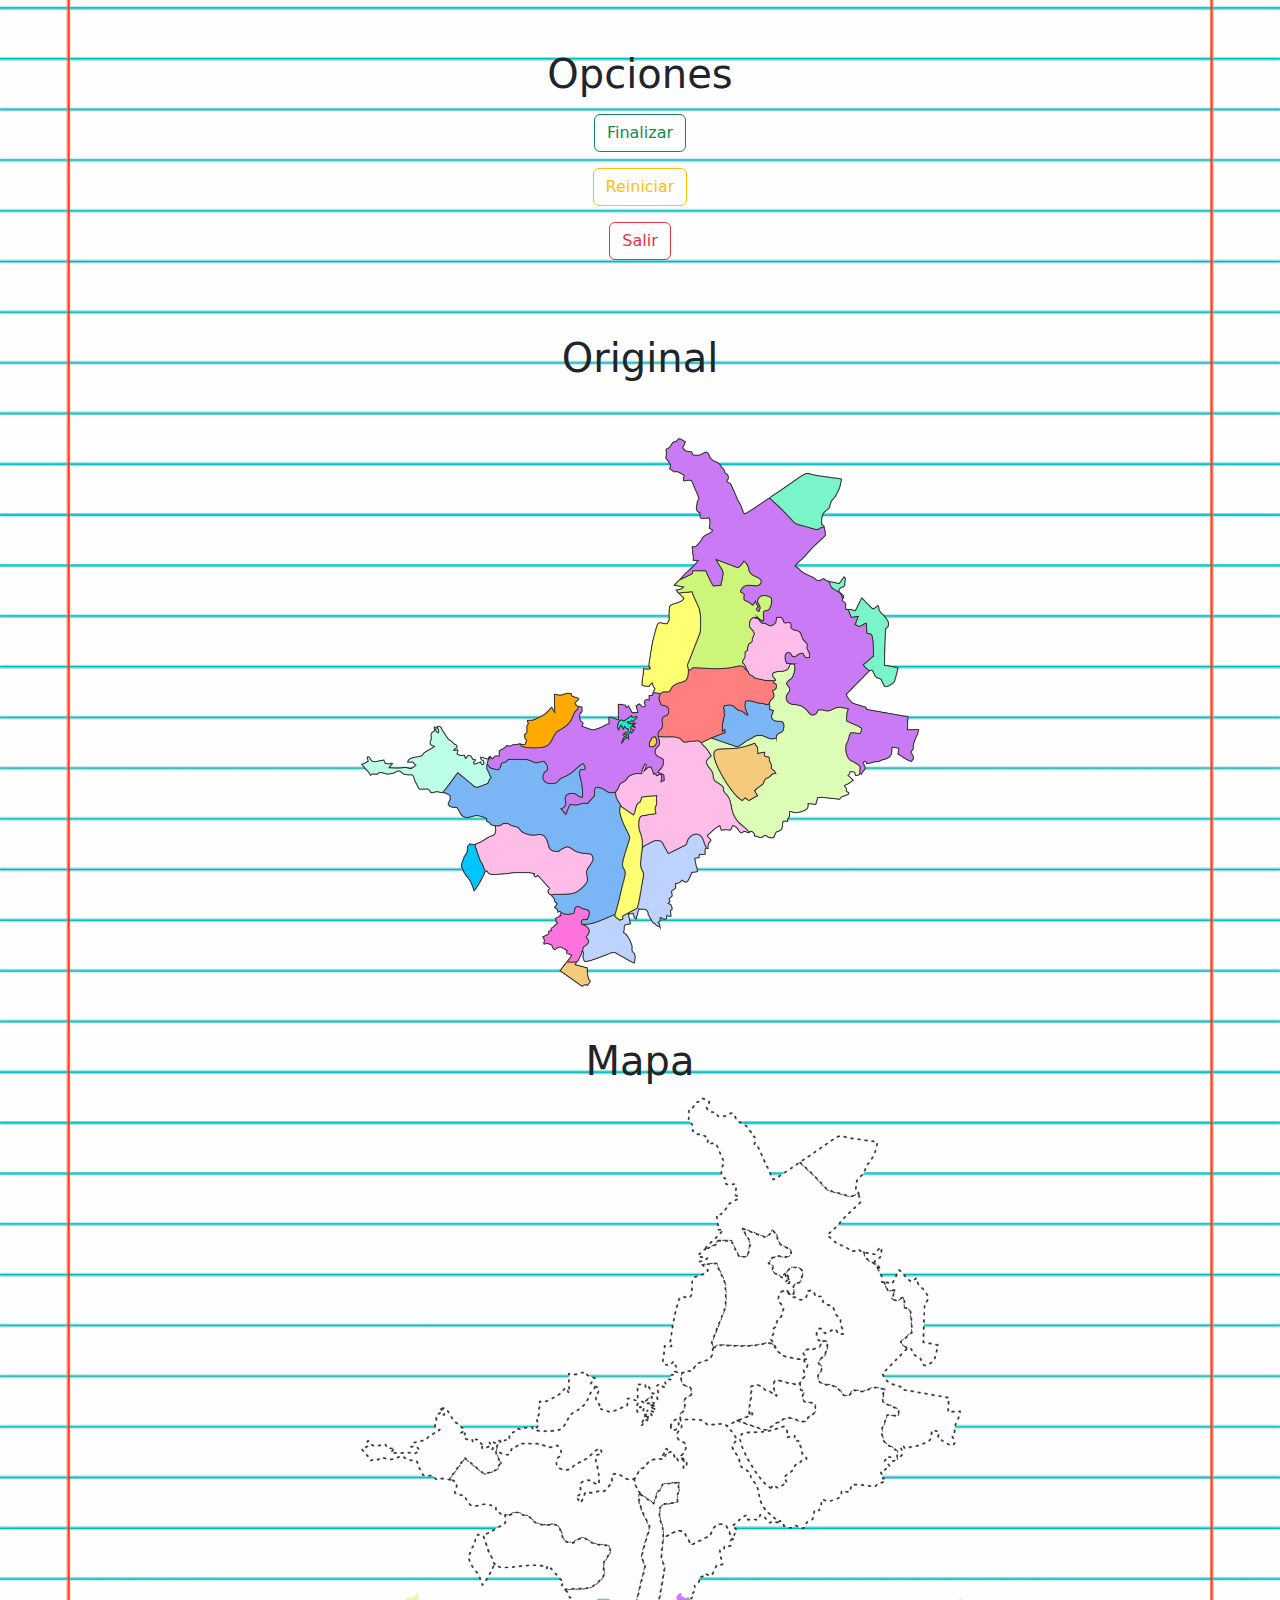
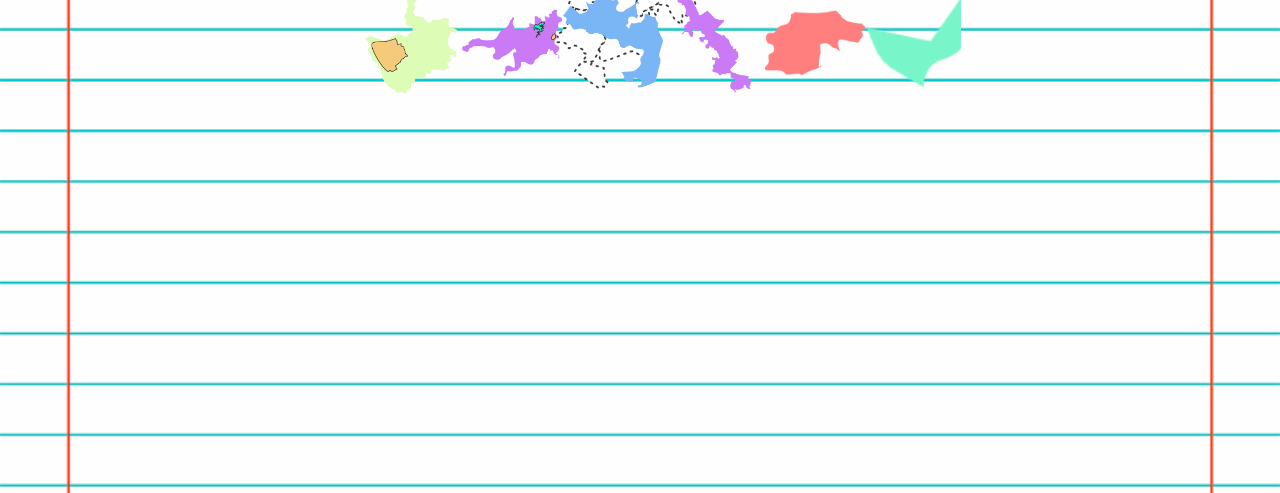
==== commit 0e9e8903: "." ====
--- a/index.html
+++ b/index.html
@@ -17,57 +17,72 @@
 </head>
 <body>
     <main>
+        <div class="container">
+          <div class="row">
             <center>
               <div class="col-sm-6">
                 <h1>Opciones</h1>
-                <br>
+                <p></p>
                 <a href="confetti.js" class="btn btn-outline-success">Finalizar</a>
-                <br>
+                <p></p>
                 <a href="index.html" class="btn btn-outline-warning">Reiniciar</a>
-                <br>
+                <p></p>
                 <a href="menu.html" class="btn btn-outline-danger">Salir</a>
             </div>
             </center>
-            <center>
-              <br>
-              <div class="col-sm-6">
-                <h1>>Original</h1>
+          </div>
+        </div>
+
+          <div class="container">
+            <div class="row">
+              <center>
+                <br>
+              <div class="col-md-6">
+                <h1>Original</h1>
                 <br><br>
                 <img src="MAPEANDO/MAPA.png" class="img-fluid">
               </div>
-            </center>
-            <center>
-              <div class="col-sm-6">
-                <h1>Mapa</h1>
-                <svg width="600" height="1000" id="entorno">
-                  <g id="fondo">
-                    <image xlink:href="MAPEANDO/MAPA FONDO.png" width="600" height="600" x="0" y="0"></image>
-                  </g>
-                    <g class="padre" id="0"> <image xlink:href="agt/1.png"  class="movil"></g>
-                    <g class="padre" id="1"> <image xlink:href="agt/2.png"  class="movil"></g>
-                    <g class="padre" id="2"> <image xlink:href="agt/3.png"  class="movil"></g>
-                    <g class="padre" id="3"> <image xlink:href="agt/4.png"  class="movil"></g>
-                    <g class="padre" id="4"> <image xlink:href="agt/5.png"  class="movil"></g>
-                    <g class="padre" id="5"> <image xlink:href="agt/6.png"  class="movil"></g>
-                    <g class="padre" id="6"> <image xlink:href="agt/7.png"  class="movil"></g>
-                    <g class="padre" id="7"> <image xlink:href="agt/8.png"  class="movil"></g>
-                    <g class="padre" id="8"> <image xlink:href="agt/9.png"  class="movil"></g>
-                    <g class="padre" id="9"> <image xlink:href="agt/10.png" class="movil"></g>
-                    <g class="padre" id="10"><image xlink:href="agt/11.png" class="movil"></g>
-                    <g class="padre" id="11"><image xlink:href="agt/12.png" class="movil"></g>
-                    <g class="padre" id="12"><image xlink:href="agt/13.png" class="movil"></g>
-                    <g class="padre" id="13"><image xlink:href="agt/14.png" class="movil"></g>
-                    <g class="padre" id="14"><image xlink:href="agt/15.png" class="movil"></g>
-                    <g class="padre" id="15"><image xlink:href="agt/16.png" class="movil"></g>
-                    <g class="padre" id="16"><image xlink:href="agt/17.png" class="movil"></g>
-                    <g class="padre" id="17"><image xlink:href="agt/18.png" class="movil"></g>
-                    <g class="padre" id="18"><image xlink:href="agt/19.png" class="movil"></g>
-                    <g class="padre" id="19"><image xlink:href="agt/20.png" class="movil"></g>
-                    <g class="padre" id="20"><image xlink:href="agt/21.png" class="movil"></g>
-                    <g class="padre" id="21"><image xlink:href="agt/22.png" class="movil"></g>
-                </svg>
-              </div>
-            </center>
+              </center>
+            </div>
+          </div>
+
+          <div class="container">
+            <div class="row">
+              <center>
+                <div class="col-sm-6">
+                  <h1>Mapa</h1>
+                  <svg width="600" height="1000" id="entorno">
+                    <g id="fondo">
+                      <image xlink:href="MAPEANDO/MAPA FONDO.png" width="600" height="600" x="0" y="0"></image>
+                    </g>
+                      <g class="padre" id="0"> <image xlink:href="agt/1.png"  class="movil"></g>
+                      <g class="padre" id="1"> <image xlink:href="agt/2.png"  class="movil"></g>
+                      <g class="padre" id="2"> <image xlink:href="agt/3.png"  class="movil"></g>
+                      <g class="padre" id="3"> <image xlink:href="agt/4.png"  class="movil"></g>
+                      <g class="padre" id="4"> <image xlink:href="agt/5.png"  class="movil"></g>
+                      <g class="padre" id="5"> <image xlink:href="agt/6.png"  class="movil"></g>
+                      <g class="padre" id="6"> <image xlink:href="agt/7.png"  class="movil"></g>
+                      <g class="padre" id="7"> <image xlink:href="agt/8.png"  class="movil"></g>
+                      <g class="padre" id="8"> <image xlink:href="agt/9.png"  class="movil"></g>
+                      <g class="padre" id="9"> <image xlink:href="agt/10.png" class="movil"></g>
+                      <g class="padre" id="10"><image xlink:href="agt/11.png" class="movil"></g>
+                      <g class="padre" id="11"><image xlink:href="agt/12.png" class="movil"></g>
+                      <g class="padre" id="12"><image xlink:href="agt/13.png" class="movil"></g>
+                      <g class="padre" id="13"><image xlink:href="agt/14.png" class="movil"></g>
+                      <g class="padre" id="14"><image xlink:href="agt/15.png" class="movil"></g>
+                      <g class="padre" id="15"><image xlink:href="agt/16.png" class="movil"></g>
+                      <g class="padre" id="16"><image xlink:href="agt/17.png" class="movil"></g>
+                      <g class="padre" id="17"><image xlink:href="agt/18.png" class="movil"></g>
+                      <g class="padre" id="18"><image xlink:href="agt/19.png" class="movil"></g>
+                      <g class="padre" id="19"><image xlink:href="agt/20.png" class="movil"></g>
+                      <g class="padre" id="20"><image xlink:href="agt/21.png" class="movil"></g>
+                      <g class="padre" id="21"><image xlink:href="agt/22.png" class="movil"></g>
+                  </svg>
+                </div>
+              </center>
+            </div>
+          </div>
+        
       </main>
     <footer>
     </footer>
